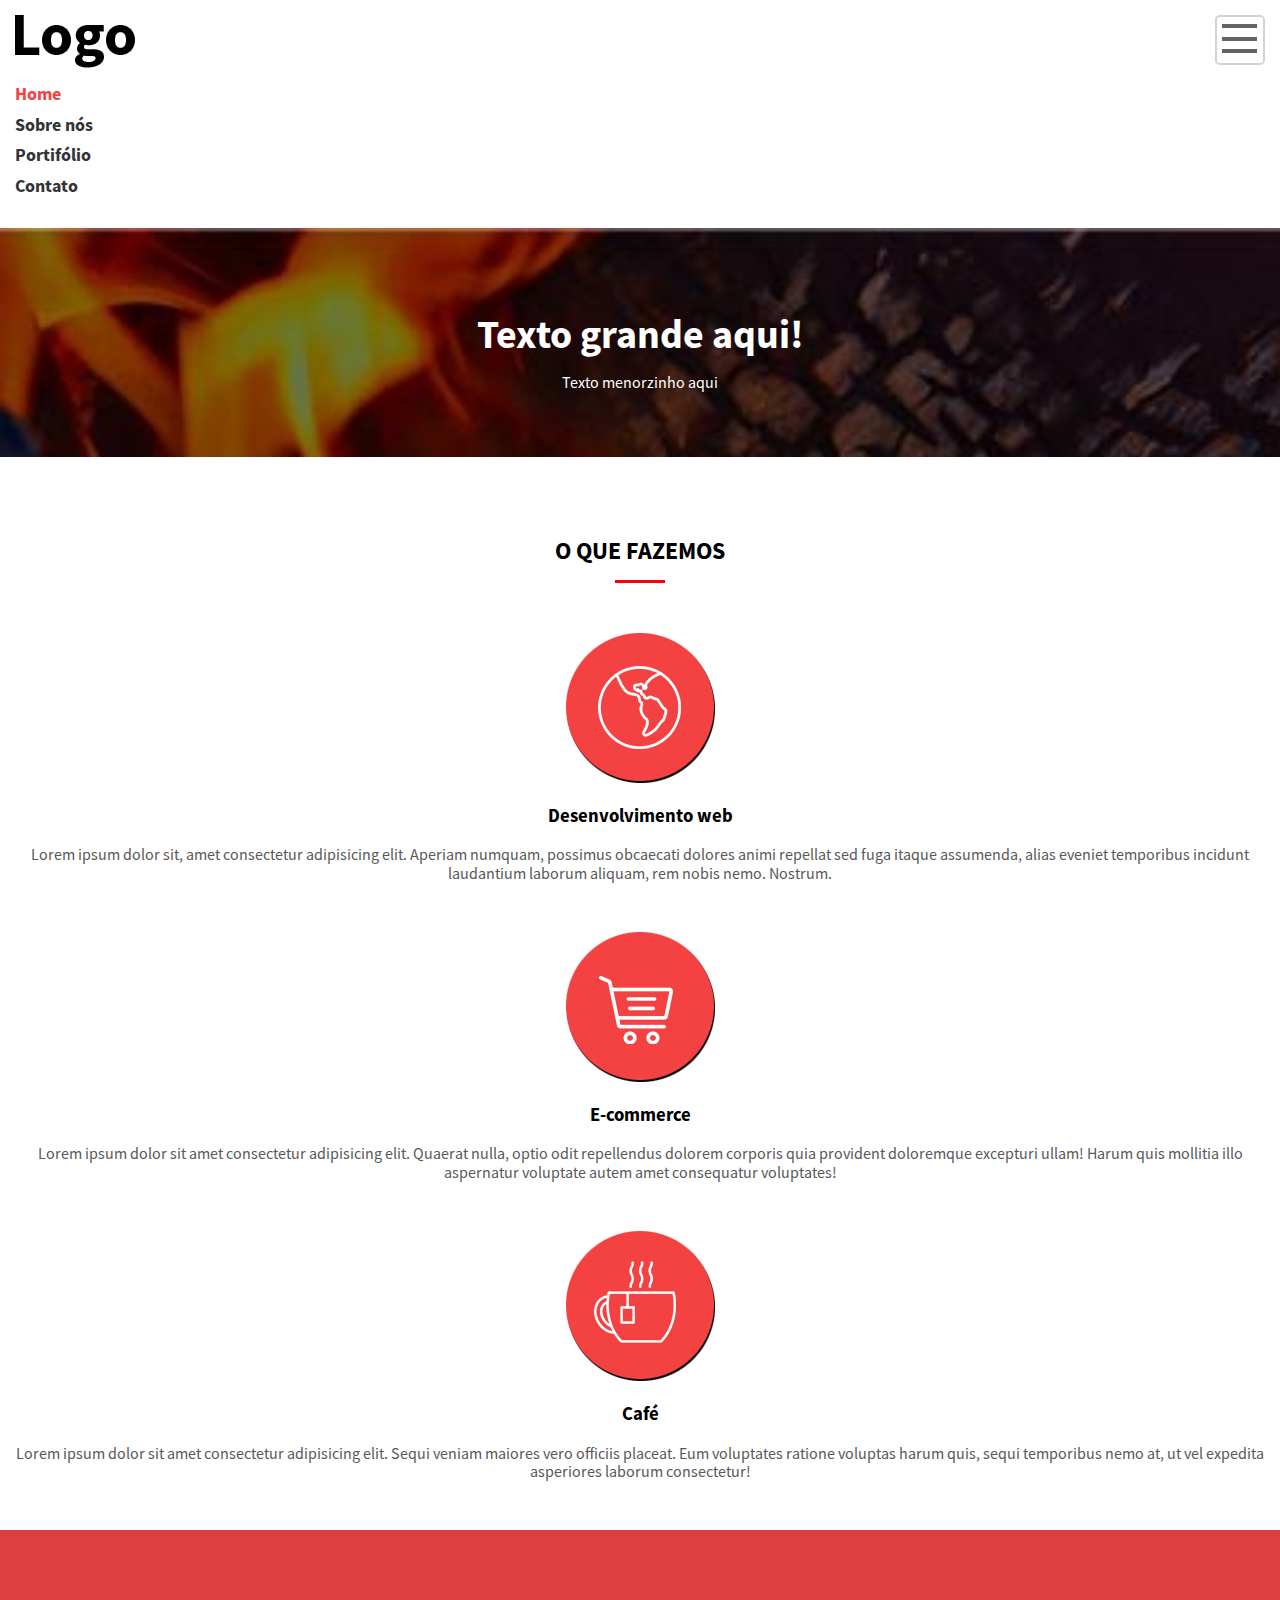
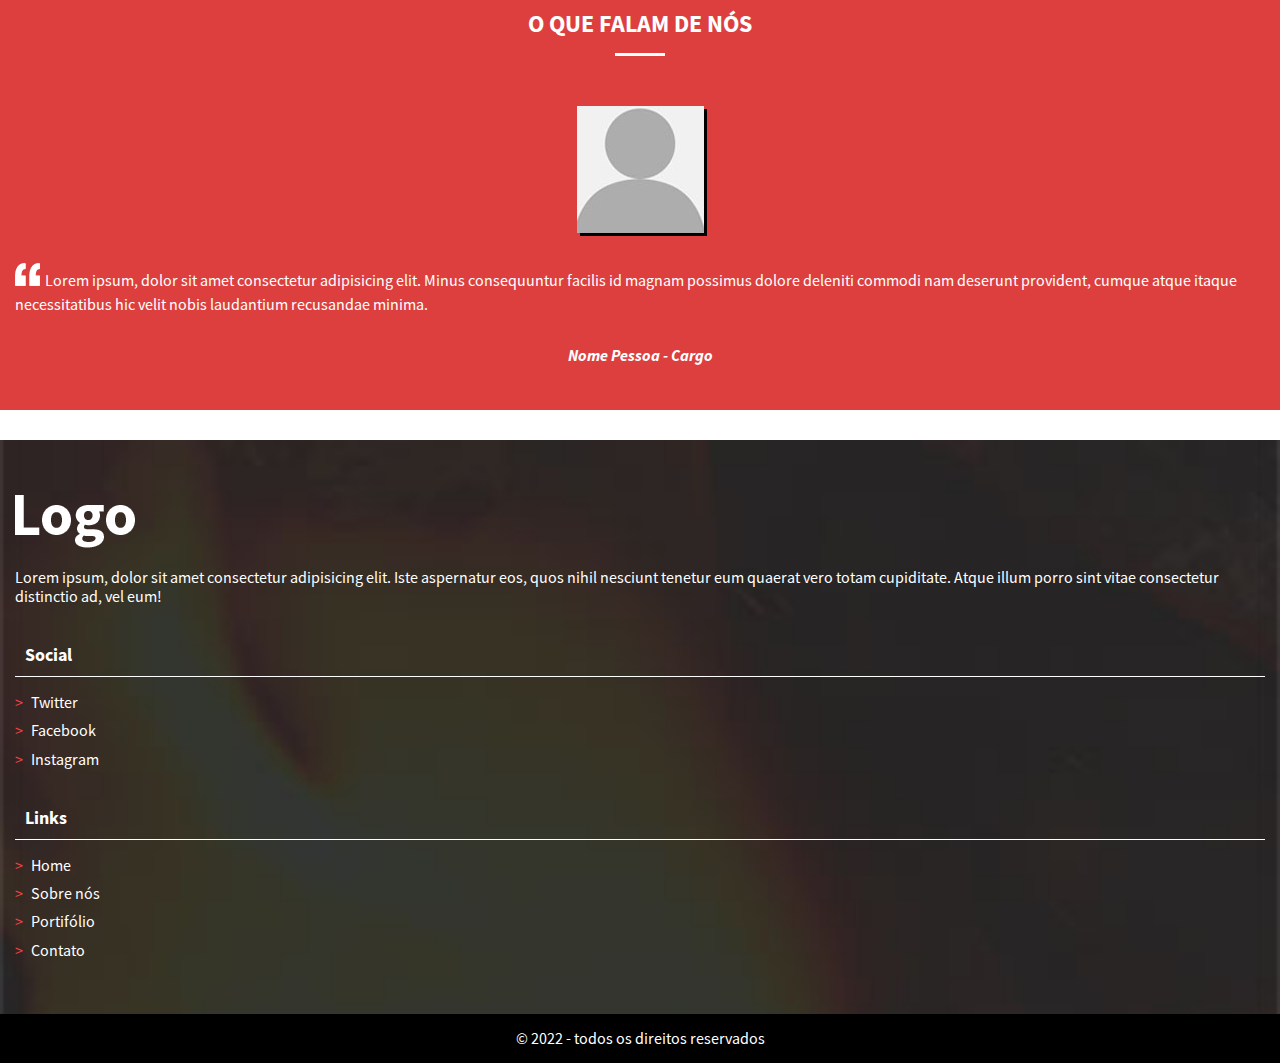
==== index.html @ a88d6692 "Add files via upload" ====
<!DOCTYPE html>
<html lang="pt-br">

<head>
    <meta charset="UTF-8">
    <meta http-equiv="X-UA-Compatible" content="IE=edge">
    <meta name="viewport" content="width=device-width, initial-scale=1.0">
    <link rel="stylesheet" href="css/normalize.css">
    <link rel="stylesheet" href="css/style.css">
    <link rel="stylesheet" href="css/style-home.css">
    <title>Design responsivo</title>
</head>

<body>
    <header class="cabecalho">
        <h1 class="logo">Design Responsivo</h1>
        <nav class="menu-principal">
            <button class="menu-principal__btn menu-principal__btn--fechar">Abrir/fechar menu</button>
            <ul class="menu-principal__lista">
                <li><a class="menu-principal__item menu-principal__item--atual" href="index.html">Home</a></li>
                <li><a class="menu-principal__item" href="sobre.html">Sobre nós</a></li>
                <li><a class="menu-principal__item" href="portifolio.html">Portifólio</a></li>
                <li><a class="menu-principal__item" href="contato.html">Contato</a></li>
            </ul>
        </nav>
    </header>
    <main>
        <header class="cabecalho-home">
            <h2 class="cabecalho-home__titulo">Texto grande aqui!</h2>
            <p class="cabecalho-home__subtitulo">Texto menorzinho aqui</p>
            <a class="cabecalho-home__role" href="#servicos">role para ver mais</a>
        </header>
        <section id="servicos" class="servicos">
            <!-- seção serviços -->
            <h2 class="home__titulo">O que fazemos</h2>
            <section class="servicos__item">
                <img src="./img/icone-desenvolvimento-web.png" alt="Ícone planeta terra">
                <h3>Desenvolvimento web</h3>
                <p class="servicos__texto">Lorem ipsum dolor sit, amet consectetur adipisicing elit. Aperiam numquam, possimus obcaecati dolores
                    animi repellat sed fuga itaque assumenda, alias eveniet temporibus incidunt laudantium laborum
                    aliquam, rem nobis nemo. Nostrum.</p>
            </section>
            <section class="servicos__item">
                <img src="./img/icone-carrinho-compras.png" alt="Ícone carrinho de compras">
                <h3>E-commerce</h3>
                <p class="servicos__texto">Lorem ipsum dolor sit amet consectetur adipisicing elit. Quaerat nulla, optio odit repellendus
                    dolorem corporis quia provident doloremque excepturi ullam! Harum quis mollitia illo aspernatur
                    voluptate autem amet consequatur voluptates!</p>
            </section>
            <section class="servicos__item">
                <img src="./img/icone-cafe.png" alt="Ícone xícara de café">
                <h3>Café</h3>
                <p class="servicos__texto">Lorem ipsum dolor sit amet consectetur adipisicing elit. Sequi veniam maiores vero officiis placeat.
                    Eum voluptates ratione voluptas harum quis, sequi temporibus nemo at, ut vel expedita asperiores
                    laborum consectetur!</p>
                <!-- fim seção serviços -->
            </section>
            <section class="depoimentos">
                <!-- seção depoimentos -->
                <h2 class="home__titulo home__titulo--branco">O que falam de nós</h2>
                <section class="depoimentos__item">
                    <img class="depoimentos__img" src="./img/depoimentos/pessoa-1.jpg" alt="foto da pessoa">
                    <p class="depoimentos__texto">Lorem ipsum, dolor sit amet consectetur adipisicing elit. Minus consequuntur facilis id magnam possimus dolore deleniti commodi nam deserunt provident, cumque atque itaque necessitatibus hic velit nobis laudantium recusandae minima.</p>
                    <p class="depoimentos__pessoa">Nome Pessoa - Cargo</p>
                </section>
            </section>
            <!-- fim seção depoimentos -->
        </section>
    </main>
    <footer class="rodape">
        <div class="rodape__top">
            <div class="rodape__coluna">
                <a href="index.html" class="logo logo--branco">Design responsivo</a>
                <p>Lorem ipsum, dolor sit amet consectetur adipisicing elit. Iste aspernatur eos, quos nihil nesciunt
                    tenetur eum quaerat vero totam cupiditate. Atque illum porro sint vitae consectetur distinctio ad,
                    vel eum!</p>
            </div>
            <div class="rodape__coluna">
                <h2 class="rodape__titulo">Social</h2>
                <ul class="rodape__lista-links">
                    <li><a class="rodape__lista-links__item" href="https://www.twitter.com">Twitter</a></li>
                    <li><a class="rodape__lista-links__item" href="https://www.facebook.com">Facebook</a></li>
                    <li><a class="rodape__lista-links__item" href="https://www.instagram.com">Instagram</a></li>
                </ul>
            </div>
            <div class="rodape__coluna">
                <h2 class="rodape__titulo">Links</h2>
                <ul class="rodape__lista-links">
                    <li><a class="rodape__lista-links__item" href="index.html" target="_blank">Home</a></li>
                    <li><a class="rodape__lista-links__item" href="sobre.html" target="_blank">Sobre nós</a></li>
                    <li><a class="rodape__lista-links__item" href="portifolio.html" target="_blank">Portifólio</a></li>
                    <li><a class="rodape__lista-links__item" href="contato" target="_blank">Contato</a></li>
                </ul>
            </div>
        </div>
        <div class="rodape__bottom">
            © 2022 - todos os direitos reservados
        </div>
    </footer>
</body>

</html>
---- css/style.css ----
*{
    box-sizing: border-box;
}

img{
    max-width: 100%;
    height: auto;
}

@font-face {
    font-family: "Source Sans Pro";
    src: url("../fonts/source-sans-pro/SourceSansPro-Regular.otf");
}

@font-face {
    font-family: "Source Sans Pro";
    src: url(../fonts/source-sans-pro/SourceSansPro-Bold.otf);
    font-weight: bold;
}

@font-face {
    font-family: "Source Sans Pro";
    src: url(../fonts/source-sans-pro/SourceSansPro-BoldIt.otf);
    font-weight: bold;
    font-style: italic;
}

body{
    font-family: "Source Sans Pro";
}

.cabecalho{
    background: white;
    padding: 15px;
}

.logo{
    background-image: url(../img/logotipo-preto.png);
    background-repeat: no-repeat;
    display: block;
    width: 120px;
    height: 53px;
    text-indent: -9999px;
    margin: 0;
}

.logo--branco{
    background-image: url(../img/logotipo-branco.png);
}

.menu-principal__btn{
    display: block;
    width: 50px;
    height: 50px;
    text-indent: -9999px;
    background-color: white;
    background-image: url(../img/menuprincipal-btn-bg.png);
    background-position: -48px 7px;
    background-repeat: no-repeat;
    border-color: lightgrey;
    border-style: solid;
    border-radius: 5px;
    cursor: pointer;

    position: absolute;
    top: 15px;
    right: 15px;
}

.menu-principal__btn--fechar{
    background-position: 5px 5px;
}

.menu-principal__lista{
    padding: 0;
    list-style: none;
}

.menu-principal__item{
    text-decoration: none;
    font-weight: bold;
    color: #343434;
    margin-bottom: 10px;
    display: block;
    font-size: 18px;
}

.menu-principal__item--atual{
    color: #f44242
}

/* rodape */

.rodape{
    color: white;
}

.rodape .logo{
    margin-bottom: 20px;
}

.rodape__top{
    background-color: #272525;    
    background-image: url(../img/rodape-bg.jpg);
    background-size: cover;
    padding: 15px;
}

.rodape__bottom{
    background-color: black;
    text-align: center;
    padding: 15px;
}

.rodape__coluna{
    margin-top: 40px;
    margin-bottom: 40px;
}

.rodape__titulo{
    border-bottom: 1px solid white;
    padding: 0 10px 10px;
    font-size: 18px;
}

.rodape__lista-links{
    padding: 0;
    list-style: none;
}

.rodape__lista-links__item{
    color: white;
    text-decoration: none;
    margin-bottom: 10px;
    display: block;
}

.rodape__lista-links__item::before{
    content:">";
    margin-right: 8px;
    color: #f44242;
}
---- css/style-home.css ----
.cabecalho-home{
    background: url("../img/cabecalho-home-bg.jpg") black no-repeat;
    background-size: cover;
    color: white;
    text-align: center;
    padding: 50px 0;
}

.cabecalho-home__titulo{
    font-size: 40px;
    margin-bottom: 0;
}

.cabecalho-home__role{
    display: none;
}

.home__titulo{
    text-align: center;
    text-transform: uppercase;
    margin: 50px;
}

.home__titulo::after{
    content: "";
    display: block;
    margin: 50px;
    width: 50px;
    height: 3px;
    background-color: red;
    margin: 0 auto;
    margin-top: 15px;
}

.home__titulo--branco::after{
    background-color: white;
}

.servicos{
    padding: 30px 0;
}

.servicos__item{
    text-align: center;
    padding: 0 15px;
    margin-bottom: 50px;
}

.servicos__texto{
    color: #585858;
}

.depoimentos{
    background-color: #dd3f3f;
    background-image: url("../img/cabecalho-pagina-bg.jpg");
    background-attachment: fixed;
    color: white;
    padding: 30px 0;
}

.depoimentos__item{
    padding: 0 15px;
}

.depoimentos__img{
    display: block;
    margin: 0 auto;
    box-shadow: 3px 3px 0 black;
    margin-bottom: 30px;
}

.depoimentos__texto{
    line-height: 24px;
    margin-bottom: 30px;
}

.depoimentos__texto::before{
    background: url("../img/aspas.png") no-repeat;
    content: "";
    display: inline-block;
    width: 25px;
    height: 23px;
    margin-right: 5px;
}
.depoimentos__pessoa{
    text-align: center;
    font-weight: bold;
    font-style: italic;
}
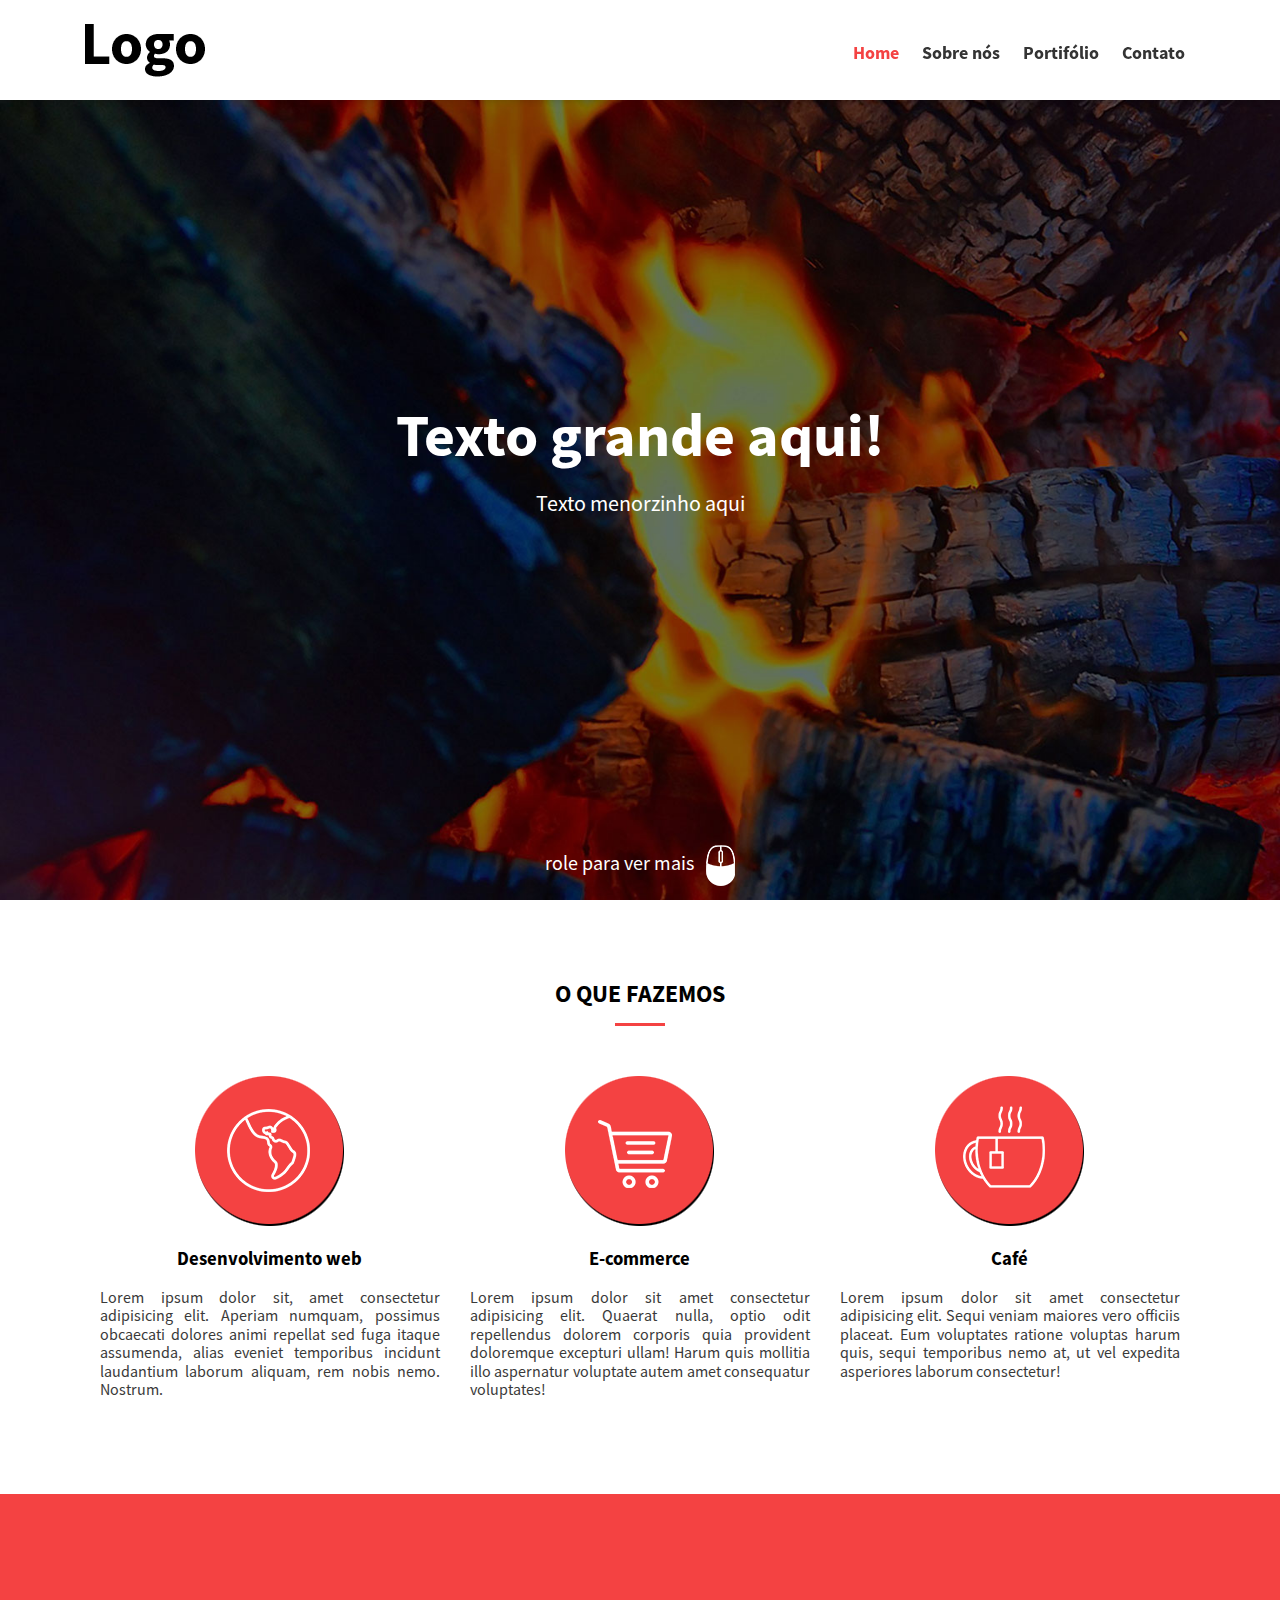
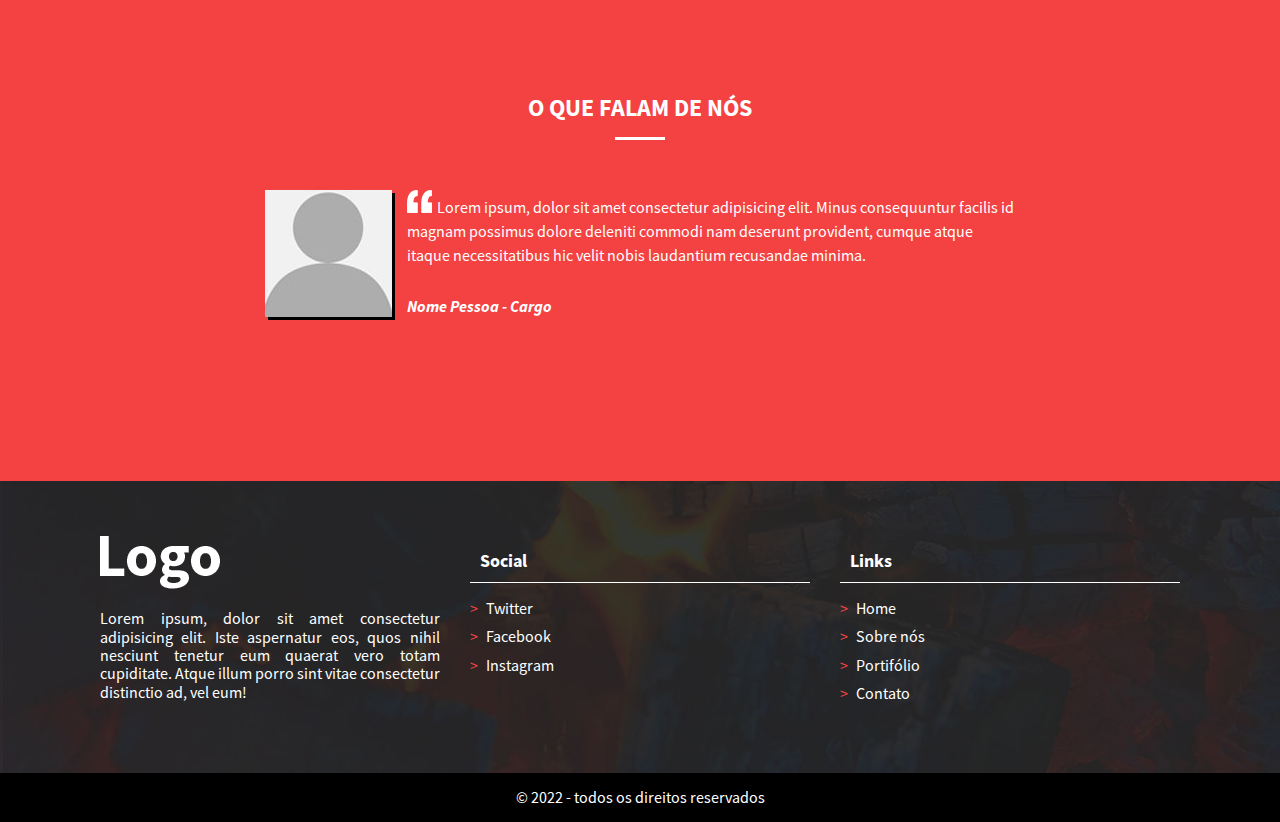
==== commit d7f6738c: "implementação de funcionalidade de menu expansivo e correção de links do footer" ====
--- a/index.html
+++ b/index.html
@@ -5,24 +5,24 @@
     <meta charset="UTF-8">
     <meta http-equiv="X-UA-Compatible" content="IE=edge">
     <meta name="viewport" content="width=device-width, initial-scale=1.0">
-    <link rel="stylesheet" href="css/normalize.css">
-    <link rel="stylesheet" href="css/style.css">
-    <link rel="stylesheet" href="css/style-home.css">
+    <link rel="stylesheet" href="css/styles.css">
     <title>Design responsivo</title>
 </head>
 
 <body>
     <header class="cabecalho">
-        <h1 class="logo">Design Responsivo</h1>
-        <nav class="menu-principal">
-            <button class="menu-principal__btn menu-principal__btn--fechar">Abrir/fechar menu</button>
-            <ul class="menu-principal__lista">
-                <li><a class="menu-principal__item menu-principal__item--atual" href="index.html">Home</a></li>
-                <li><a class="menu-principal__item" href="sobre.html">Sobre nós</a></li>
-                <li><a class="menu-principal__item" href="portifolio.html">Portifólio</a></li>
-                <li><a class="menu-principal__item" href="contato.html">Contato</a></li>
-            </ul>
-        </nav>
+        <div class="container">
+            <h1 class="logo">Design Responsivo</h1>
+            <nav class="menu-principal menu-principal--fechado">
+                <button class="menu-principal__btn menu-principal__btn--fechar">Abrir/fechar menu</button>
+                <ul class="menu-principal__lista">
+                    <li><a class="menu-principal__item menu-principal__item--atual" href="index.html">Home</a></li>
+                    <li><a class="menu-principal__item" href="sobre.html">Sobre nós</a></li>
+                    <li><a class="menu-principal__item" href="portifolio.html">Portifólio</a></li>
+                    <li><a class="menu-principal__item" href="contato.html">Contato</a></li>
+                </ul>
+            </nav>
+        </div>
     </header>
     <main>
         <header class="cabecalho-home">
@@ -32,71 +32,89 @@
         </header>
         <section id="servicos" class="servicos">
             <!-- seção serviços -->
-            <h2 class="home__titulo">O que fazemos</h2>
-            <section class="servicos__item">
-                <img src="./img/icone-desenvolvimento-web.png" alt="Ícone planeta terra">
-                <h3>Desenvolvimento web</h3>
-                <p class="servicos__texto">Lorem ipsum dolor sit, amet consectetur adipisicing elit. Aperiam numquam, possimus obcaecati dolores
-                    animi repellat sed fuga itaque assumenda, alias eveniet temporibus incidunt laudantium laborum
-                    aliquam, rem nobis nemo. Nostrum.</p>
-            </section>
-            <section class="servicos__item">
-                <img src="./img/icone-carrinho-compras.png" alt="Ícone carrinho de compras">
-                <h3>E-commerce</h3>
-                <p class="servicos__texto">Lorem ipsum dolor sit amet consectetur adipisicing elit. Quaerat nulla, optio odit repellendus
-                    dolorem corporis quia provident doloremque excepturi ullam! Harum quis mollitia illo aspernatur
-                    voluptate autem amet consequatur voluptates!</p>
-            </section>
-            <section class="servicos__item">
-                <img src="./img/icone-cafe.png" alt="Ícone xícara de café">
-                <h3>Café</h3>
-                <p class="servicos__texto">Lorem ipsum dolor sit amet consectetur adipisicing elit. Sequi veniam maiores vero officiis placeat.
-                    Eum voluptates ratione voluptas harum quis, sequi temporibus nemo at, ut vel expedita asperiores
-                    laborum consectetur!</p>
-                <!-- fim seção serviços -->
-            </section>
-            <section class="depoimentos">
-                <!-- seção depoimentos -->
+            <div class="container">
+                <h2 class="home__titulo">O que fazemos</h2>
+                <section class="servicos__item">
+                    <img src="./img/icone-desenvolvimento-web.png" alt="Ícone planeta terra">
+                    <h3>Desenvolvimento web</h3>
+                    <p class="servicos__texto">Lorem ipsum dolor sit, amet consectetur adipisicing elit. Aperiam
+                        numquam,
+                        possimus obcaecati dolores
+                        animi repellat sed fuga itaque assumenda, alias eveniet temporibus incidunt laudantium laborum
+                        aliquam, rem nobis nemo. Nostrum.</p>
+                </section>
+                <section class="servicos__item">
+                    <img src="./img/icone-carrinho-compras.png" alt="Ícone carrinho de compras">
+                    <h3>E-commerce</h3>
+                    <p class="servicos__texto">Lorem ipsum dolor sit amet consectetur adipisicing elit. Quaerat nulla,
+                        optio
+                        odit repellendus
+                        dolorem corporis quia provident doloremque excepturi ullam! Harum quis mollitia illo aspernatur
+                        voluptate autem amet consequatur voluptates!</p>
+                </section>
+                <section class="servicos__item">
+                    <img src="./img/icone-cafe.png" alt="Ícone xícara de café">
+                    <h3>Café</h3>
+                    <p class="servicos__texto">Lorem ipsum dolor sit amet consectetur adipisicing elit. Sequi veniam
+                        maiores
+                        vero officiis placeat.
+                        Eum voluptates ratione voluptas harum quis, sequi temporibus nemo at, ut vel expedita asperiores
+                        laborum consectetur!</p>
+            </div> <!-- fim do container-->
+            <!-- fim seção serviços -->
+        </section>
+        <section class="depoimentos">
+            <!-- seção depoimentos -->
+            <div class="container">
                 <h2 class="home__titulo home__titulo--branco">O que falam de nós</h2>
                 <section class="depoimentos__item">
                     <img class="depoimentos__img" src="./img/depoimentos/pessoa-1.jpg" alt="foto da pessoa">
-                    <p class="depoimentos__texto">Lorem ipsum, dolor sit amet consectetur adipisicing elit. Minus consequuntur facilis id magnam possimus dolore deleniti commodi nam deserunt provident, cumque atque itaque necessitatibus hic velit nobis laudantium recusandae minima.</p>
+                    <p class="depoimentos__texto">Lorem ipsum, dolor sit amet consectetur adipisicing elit. Minus
+                        consequuntur facilis id magnam possimus dolore deleniti commodi nam deserunt provident, cumque
+                        atque itaque necessitatibus hic velit nobis laudantium recusandae minima.</p>
                     <p class="depoimentos__pessoa">Nome Pessoa - Cargo</p>
                 </section>
-            </section>
-            <!-- fim seção depoimentos -->
+            </div>
+        </section>
+        <!-- fim seção depoimentos -->
         </section>
     </main>
     <footer class="rodape">
         <div class="rodape__top">
-            <div class="rodape__coluna">
-                <a href="index.html" class="logo logo--branco">Design responsivo</a>
-                <p>Lorem ipsum, dolor sit amet consectetur adipisicing elit. Iste aspernatur eos, quos nihil nesciunt
-                    tenetur eum quaerat vero totam cupiditate. Atque illum porro sint vitae consectetur distinctio ad,
-                    vel eum!</p>
-            </div>
-            <div class="rodape__coluna">
-                <h2 class="rodape__titulo">Social</h2>
-                <ul class="rodape__lista-links">
-                    <li><a class="rodape__lista-links__item" href="https://www.twitter.com">Twitter</a></li>
-                    <li><a class="rodape__lista-links__item" href="https://www.facebook.com">Facebook</a></li>
-                    <li><a class="rodape__lista-links__item" href="https://www.instagram.com">Instagram</a></li>
-                </ul>
-            </div>
-            <div class="rodape__coluna">
-                <h2 class="rodape__titulo">Links</h2>
-                <ul class="rodape__lista-links">
-                    <li><a class="rodape__lista-links__item" href="index.html" target="_blank">Home</a></li>
-                    <li><a class="rodape__lista-links__item" href="sobre.html" target="_blank">Sobre nós</a></li>
-                    <li><a class="rodape__lista-links__item" href="portifolio.html" target="_blank">Portifólio</a></li>
-                    <li><a class="rodape__lista-links__item" href="contato" target="_blank">Contato</a></li>
-                </ul>
+            <div class="container">
+                <div class="rodape__coluna">
+                    <a href="index.html" class="logo logo--branco">Design responsivo</a>
+                    <p>Lorem ipsum, dolor sit amet consectetur adipisicing elit. Iste aspernatur eos, quos nihil
+                        nesciunt
+                        tenetur eum quaerat vero totam cupiditate. Atque illum porro sint vitae consectetur distinctio
+                        ad,
+                        vel eum!</p>
+                </div>
+                <div class="rodape__coluna">
+                    <h2 class="rodape__titulo">Social</h2>
+                    <ul class="rodape__lista-links">
+                        <li><a class="rodape__lista-links__item" target="_blank" href="https://www.twitter.com">Twitter</a></li>
+                        <li><a class="rodape__lista-links__item" target="_blank" href="https://www.facebook.com">Facebook</a></li>
+                        <li><a class="rodape__lista-links__item" target="_blank" href="https://www.instagram.com">Instagram</a></li>
+                    </ul>
+                </div>
+                <div class="rodape__coluna">
+                    <h2 class="rodape__titulo">Links</h2>
+                    <ul class="rodape__lista-links">
+                        <li><a class="rodape__lista-links__item" href="index.html" >Home</a></li>
+                        <li><a class="rodape__lista-links__item" href="sobre.html" >Sobre nós</a></li>
+                        <li><a class="rodape__lista-links__item" href="portifolio.html" >Portifólio</a>
+                        </li>
+                        <li><a class="rodape__lista-links__item" href="contato.html">Contato</a></li>
+                    </ul>
+                </div>
             </div>
         </div>
         <div class="rodape__bottom">
             © 2022 - todos os direitos reservados
         </div>
     </footer>
+    <script src="/js/main.js"></script>
 </body>
 
 </html>--- a/css/styles.css
+++ b/css/styles.css
@@ -0,0 +1,770 @@
+/*! normalize.css v8.0.1 | MIT License | github.com/necolas/normalize.css */
+/* Document
+   ========================================================================== */
+/**
+ * 1. Correct the line height in all browsers.
+ * 2. Prevent adjustments of font size after orientation changes in iOS.
+ */
+html {
+  line-height: 1.15;
+  /* 1 */
+  -webkit-text-size-adjust: 100%;
+  /* 2 */ }
+
+/* Sections
+     ========================================================================== */
+/**
+   * Remove the margin in all browsers.
+   */
+body {
+  margin: 0; }
+
+/**
+   * Render the `main` element consistently in IE.
+   */
+main {
+  display: block; }
+
+/**
+   * Correct the font size and margin on `h1` elements within `section` and
+   * `article` contexts in Chrome, Firefox, and Safari.
+   */
+h1 {
+  font-size: 2em;
+  margin: 0.67em 0; }
+
+/* Grouping content
+     ========================================================================== */
+/**
+   * 1. Add the correct box sizing in Firefox.
+   * 2. Show the overflow in Edge and IE.
+   */
+hr {
+  box-sizing: content-box;
+  /* 1 */
+  height: 0;
+  /* 1 */
+  overflow: visible;
+  /* 2 */ }
+
+/**
+   * 1. Correct the inheritance and scaling of font size in all browsers.
+   * 2. Correct the odd `em` font sizing in all browsers.
+   */
+pre {
+  font-family: monospace, monospace;
+  /* 1 */
+  font-size: 1em;
+  /* 2 */ }
+
+/* Text-level semantics
+     ========================================================================== */
+/**
+   * Remove the gray background on active links in IE 10.
+   */
+a {
+  background-color: transparent; }
+
+/**
+   * 1. Remove the bottom border in Chrome 57-
+   * 2. Add the correct text decoration in Chrome, Edge, IE, Opera, and Safari.
+   */
+abbr[title] {
+  border-bottom: none;
+  /* 1 */
+  text-decoration: underline;
+  /* 2 */
+  text-decoration: underline dotted;
+  /* 2 */ }
+
+/**
+   * Add the correct font weight in Chrome, Edge, and Safari.
+   */
+b,
+strong {
+  font-weight: bolder; }
+
+/**
+   * 1. Correct the inheritance and scaling of font size in all browsers.
+   * 2. Correct the odd `em` font sizing in all browsers.
+   */
+code,
+kbd,
+samp {
+  font-family: monospace, monospace;
+  /* 1 */
+  font-size: 1em;
+  /* 2 */ }
+
+/**
+   * Add the correct font size in all browsers.
+   */
+small {
+  font-size: 80%; }
+
+/**
+   * Prevent `sub` and `sup` elements from affecting the line height in
+   * all browsers.
+   */
+sub,
+sup {
+  font-size: 75%;
+  line-height: 0;
+  position: relative;
+  vertical-align: baseline; }
+
+sub {
+  bottom: -0.25em; }
+
+sup {
+  top: -0.5em; }
+
+/* Embedded content
+     ========================================================================== */
+/**
+   * Remove the border on images inside links in IE 10.
+   */
+img {
+  border-style: none; }
+
+/* Forms
+     ========================================================================== */
+/**
+   * 1. Change the font styles in all browsers.
+   * 2. Remove the margin in Firefox and Safari.
+   */
+button,
+input,
+optgroup,
+select,
+textarea {
+  font-family: inherit;
+  /* 1 */
+  font-size: 100%;
+  /* 1 */
+  line-height: 1.15;
+  /* 1 */
+  margin: 0;
+  /* 2 */ }
+
+/**
+   * Show the overflow in IE.
+   * 1. Show the overflow in Edge.
+   */
+button,
+input {
+  /* 1 */
+  overflow: visible; }
+
+/**
+   * Remove the inheritance of text transform in Edge, Firefox, and IE.
+   * 1. Remove the inheritance of text transform in Firefox.
+   */
+button,
+select {
+  /* 1 */
+  text-transform: none; }
+
+/**
+   * Correct the inability to style clickable types in iOS and Safari.
+   */
+button,
+[type="button"],
+[type="reset"],
+[type="submit"] {
+  -webkit-appearance: button; }
+
+/**
+   * Remove the inner border and padding in Firefox.
+   */
+button::-moz-focus-inner,
+[type="button"]::-moz-focus-inner,
+[type="reset"]::-moz-focus-inner,
+[type="submit"]::-moz-focus-inner {
+  border-style: none;
+  padding: 0; }
+
+/**
+   * Restore the focus styles unset by the previous rule.
+   */
+button:-moz-focusring,
+[type="button"]:-moz-focusring,
+[type="reset"]:-moz-focusring,
+[type="submit"]:-moz-focusring {
+  outline: 1px dotted ButtonText; }
+
+/**
+   * Correct the padding in Firefox.
+   */
+fieldset {
+  padding: 0.35em 0.75em 0.625em; }
+
+/**
+   * 1. Correct the text wrapping in Edge and IE.
+   * 2. Correct the color inheritance from `fieldset` elements in IE.
+   * 3. Remove the padding so developers are not caught out when they zero out
+   *    `fieldset` elements in all browsers.
+   */
+legend {
+  box-sizing: border-box;
+  /* 1 */
+  color: inherit;
+  /* 2 */
+  display: table;
+  /* 1 */
+  max-width: 100%;
+  /* 1 */
+  padding: 0;
+  /* 3 */
+  white-space: normal;
+  /* 1 */ }
+
+/**
+   * Add the correct vertical alignment in Chrome, Firefox, and Opera.
+   */
+progress {
+  vertical-align: baseline; }
+
+/**
+   * Remove the default vertical scrollbar in IE 10+.
+   */
+textarea {
+  overflow: auto; }
+
+/**
+   * 1. Add the correct box sizing in IE 10.
+   * 2. Remove the padding in IE 10.
+   */
+[type="checkbox"],
+[type="radio"] {
+  box-sizing: border-box;
+  /* 1 */
+  padding: 0;
+  /* 2 */ }
+
+/**
+   * Correct the cursor style of increment and decrement buttons in Chrome.
+   */
+[type="number"]::-webkit-inner-spin-button,
+[type="number"]::-webkit-outer-spin-button {
+  height: auto; }
+
+/**
+   * 1. Correct the odd appearance in Chrome and Safari.
+   * 2. Correct the outline style in Safari.
+   */
+[type="search"] {
+  -webkit-appearance: textfield;
+  /* 1 */
+  outline-offset: -2px;
+  /* 2 */ }
+
+/**
+   * Remove the inner padding in Chrome and Safari on macOS.
+   */
+[type="search"]::-webkit-search-decoration {
+  -webkit-appearance: none; }
+
+/**
+   * 1. Correct the inability to style clickable types in iOS and Safari.
+   * 2. Change font properties to `inherit` in Safari.
+   */
+::-webkit-file-upload-button {
+  -webkit-appearance: button;
+  /* 1 */
+  font: inherit;
+  /* 2 */ }
+
+/* Interactive
+     ========================================================================== */
+/*
+   * Add the correct display in Edge, IE 10+, and Firefox.
+   */
+details {
+  display: block; }
+
+/*
+   * Add the correct display in all browsers.
+   */
+summary {
+  display: list-item; }
+
+/* Misc
+     ========================================================================== */
+/**
+   * Add the correct display in IE 10+.
+   */
+template {
+  display: none; }
+
+/**
+   * Add the correct display in IE 10.
+   */
+[hidden] {
+  display: none; }
+
+@font-face {
+  font-family: "Source Sans Pro";
+  src: url("../fonts/source-sans-pro/SourceSansPro-Regular.otf"); }
+
+@font-face {
+  font-family: "Source Sans Pro";
+  src: url(../fonts/source-sans-pro/SourceSansPro-Bold.otf);
+  font-weight: bold; }
+
+@font-face {
+  font-family: "Source Sans Pro";
+  src: url(../fonts/source-sans-pro/SourceSansPro-BoldIt.otf);
+  font-weight: bold;
+  font-style: italic; }
+
+* {
+  box-sizing: border-box; }
+
+img {
+  max-width: 100%;
+  height: auto; }
+
+body {
+  font-family: "Source Sans Pro"; }
+
+.container {
+  margin: 0 auto;
+  padding-left: 15px;
+  padding-right: 15px; }
+  @media (min-width: 576px) {
+    .container {
+      width: 540px; } }
+  @media (min-width: 768px) {
+    .container {
+      width: 720px; } }
+  @media (min-width: 992px) {
+    .container {
+      width: 960px; } }
+  @media (min-width: 1200px) {
+    .container {
+      width: 1140px; } }
+
+.cabecalho {
+  background: white;
+  padding: 15px 0;
+  position: fixed;
+  width: 100%;
+  z-index: 99;
+  box-shadow: 0 0 7px rgba(0, 0, 0, 0.2); }
+  @media (min-width: 768px) {
+    .cabecalho {
+      min-height: 100px; }
+      .cabecalho .logo {
+        float: left;
+        margin-top: 8.5px; }
+      .cabecalho .menu-principal {
+        float: right;
+        margin-top: 12px; }
+        .cabecalho .menu-principal__lista {
+          margin-bottom: 0; } }
+
+.rodape {
+  color: white; }
+  .rodape .logo {
+    margin-bottom: 20px; }
+  .rodape p {
+    text-align: justify; }
+  .rodape__top {
+    background-color: #272525;
+    background-image: url(../img/rodape-bg.jpg);
+    background-size: cover;
+    padding: 15px;
+    padding-bottom: 15px;
+    overflow: auto; }
+  .rodape__bottom {
+    background-color: black;
+    text-align: center;
+    padding: 15px; }
+  .rodape__coluna {
+    margin-top: 40px;
+    margin-bottom: 40px; }
+  .rodape__titulo {
+    border-bottom: 1px solid white;
+    padding: 0 10px 10px;
+    font-size: 18px; }
+  .rodape__lista-links {
+    padding: 0;
+    list-style: none; }
+  .rodape__lista-links__item {
+    color: white;
+    text-decoration: none;
+    margin-bottom: 10px;
+    display: block; }
+  .rodape__lista-links__item::before {
+    content: ">";
+    margin-right: 8px;
+    color: #f44242; }
+  @media (min-width: 768px) {
+    .rodape__top {
+      background-image: url("../../img/rodape-bg-md.jpg"); }
+    .rodape__coluna {
+      float: left;
+      width: 33.333%;
+      padding: 0 15px; } }
+  @media (min-width: 1200px) {
+    .rodape__top {
+      background-image: url("../../img/rodape-bg-xl.jpg"); } }
+
+.text-center {
+  text-align: center; }
+
+.text-justify {
+  text-align: justify; }
+
+.img-left {
+  float: left; }
+
+@media (min-width: 768px) {
+  .img-left-md {
+    float: left;
+    margin: 5px 10px 5px 0; } }
+
+.depoimentos {
+  background-color: #f44242;
+  background-image: url("../img/cabecalho-pagina-bg.jpg");
+  background-attachment: fixed;
+  color: white;
+  padding: 30px 0; }
+  .depoimentos__item {
+    max-width: 750px;
+    margin: 0 auto; }
+  .depoimentos__img {
+    display: block;
+    margin: 0 auto;
+    box-shadow: 3px 3px 0 black;
+    margin-bottom: 30px; }
+  .depoimentos__texto {
+    line-height: 24px;
+    margin-bottom: 30px; }
+  .depoimentos__texto::before {
+    background: url("../img/aspas.png") no-repeat;
+    content: "";
+    display: inline-block;
+    width: 25px;
+    height: 23px;
+    margin-right: 5px; }
+  .depoimentos__pessoa {
+    text-align: center;
+    font-weight: bold;
+    font-style: italic; }
+  @media (min-width: 768px) {
+    .depoimentos {
+      padding: 150px 0; }
+      .depoimentos__img {
+        float: left;
+        margin-right: 15px; }
+      .depoimentos__pessoa {
+        text-align: justify; } }
+
+.formulario {
+  background-color: #efecec;
+  margin: 80px -15px;
+  padding: 40px 15px;
+  box-shadow: 0 3px 5px #989898; }
+  .formulario__grupo {
+    margin-bottom: 15px; }
+  .formulario__campo {
+    width: 100%;
+    border: 1px solid #c4c4c4;
+    border-radius: 5px;
+    padding: 10px 5px; }
+  .formulario__label {
+    color: #343434; }
+  .formulario__btn {
+    background-color: white;
+    border-radius: 300px;
+    border: 3px solid #f44242;
+    color: #f44242;
+    padding: 5px 20px;
+    cursor: pointer;
+    display: block;
+    margin: 0 auto;
+    font-weight: bold; }
+  @media (min-width: 768px) {
+    .formulario {
+      padding-bottom: 0; }
+      .formulario__grupo {
+        float: left;
+        width: 100%; }
+      .formulario__grupo--coluna-esq {
+        width: 50%;
+        padding-right: 15px; }
+      .formulario__grupo--coluna-dir {
+        width: 50%;
+        padding-left: 15px; }
+      .formulario__btn {
+        font-size: 20px;
+        transform: translateY(-37px); } }
+
+.logo {
+  background-image: url(../img/logotipo-preto.png);
+  background-repeat: no-repeat;
+  display: block;
+  width: 120px;
+  height: 53px;
+  text-indent: -9999px;
+  margin: 0; }
+  .logo--branco {
+    background-image: url(../img/logotipo-branco.png); }
+
+.mapa {
+  background-color: #f44242;
+  width: 100%;
+  height: 0;
+  padding-bottom: 100%;
+  position: relative;
+  overflow: auto;
+  margin: 0 -15px -25px 0; }
+  .mapa iframe {
+    width: 100% !important;
+    height: 100% !important;
+    overflow: hidden;
+    position: absolute;
+    top: 0;
+    left: 0; }
+  @media (min-width: 450px) {
+    .mapa {
+      padding-bottom: 60%; } }
+  @media (min-width: 768px) {
+    .mapa {
+      padding-bottom: 40%; } }
+  @media (min-width: 992px) {
+    .mapa {
+      padding-bottom: 25%; } }
+
+.menu-principal__btn {
+  display: block;
+  width: 50px;
+  height: 50px;
+  text-indent: -9999px;
+  background-color: white;
+  background-image: url(../img/menuprincipal-btn-bg.png);
+  background-position: -48px 7px;
+  background-repeat: no-repeat;
+  border-color: lightgrey;
+  border-style: solid;
+  border-radius: 5px;
+  cursor: pointer;
+  position: absolute;
+  top: 15px;
+  right: 15px; }
+  @media (min-width: 768px) {
+    .menu-principal__btn {
+      display: none; } }
+
+.menu-principal__lista {
+  padding: 0;
+  list-style: none;
+  transition: margin 250ms ease-out; }
+  @media (min-width: 768px) {
+    .menu-principal__lista li {
+      display: inline-block;
+      margin: 0 10px; } }
+
+.menu-principal__item {
+  text-decoration: none;
+  font-weight: bold;
+  color: #343434;
+  margin-bottom: 10px;
+  display: block;
+  font-size: 18px;
+  height: 20px;
+  transition: all 250ms ease-out; }
+
+.menu-principal__item--atual {
+  color: #f44242; }
+
+@media (max-width: 767px) {
+  .menu-principal--fechado .menu-principal__btn {
+    background-position: 5px 5px; }
+  .menu-principal--fechado .menu-principal__lista {
+    margin: 0; }
+  .menu-principal--fechado .menu-principal__item {
+    margin: 0;
+    height: 0;
+    overflow: hidden; } }
+
+.pagina-cabecalho {
+  background-color: #f44242;
+  background-image: url(../img/cabecalho-pagina-bg.jpg);
+  background-attachment: fixed;
+  color: white;
+  padding-top: 140px;
+  padding-bottom: 40px; }
+  .pagina-cabecalho__titulo {
+    text-align: center;
+    text-transform: uppercase; }
+  .pagina-cabecalho__titulo::after {
+    content: "";
+    display: block;
+    width: 50px;
+    height: 3px;
+    background-color: white;
+    margin: 0 auto;
+    margin-top: 20px; }
+
+.pagina-conteudo {
+  padding: 25px 15px;
+  overflow: auto; }
+  .pagina-conteudo p {
+    color: #3a3a3a;
+    line-height: 22px;
+    margin-top: 20px;
+    margin-bottom: 20px; }
+  @media (min-width: 768px) {
+    .pagina-conteudo {
+      padding-top: 60px;
+      padding-bottom: 60px; } }
+
+.servicos {
+  padding: 30px 0;
+  overflow: auto; }
+  .servicos__item {
+    text-align: center;
+    padding: 0 15px;
+    margin-bottom: 50px;
+    padding: 0 15px; }
+    @media (min-width: 768px) {
+      .servicos__item {
+        float: left;
+        width: 33.333%; } }
+  .servicos__texto {
+    color: #3a3a3a;
+    text-align: justify; }
+
+@media (min-width: 768px) {
+  .pagina-contato .pagina-conteudo {
+    padding-right: 150px;
+    padding-right: 150px; } }
+
+.cabecalho-home {
+  background: url("../img/cabecalho-home-bg.jpg") black no-repeat;
+  background-size: cover;
+  color: white;
+  text-align: center;
+  padding: 150px 0 50px 0; }
+  .cabecalho-home__titulo {
+    font-size: 40px;
+    margin-bottom: 0; }
+  .cabecalho-home__role {
+    display: none; }
+  @media (min-width: 768px) {
+    .cabecalho-home {
+      background-image: url("../img/cabecalho-home-bg-md.jpg"); } }
+  @media (min-width: 992px) {
+    .cabecalho-home {
+      height: 100vh; }
+      .cabecalho-home__titulo {
+        font-size: 60px;
+        margin-top: 250px; }
+      .cabecalho-home__subtitulo {
+        font-size: 22px; }
+      .cabecalho-home__role {
+        display: block;
+        position: absolute;
+        background: url("../../img/icone-mouse.png") no-repeat center right;
+        color: white;
+        bottom: 10px;
+        left: 50%;
+        height: 50px;
+        width: 190px;
+        text-align: left;
+        font-size: 20px;
+        text-decoration: none;
+        line-height: 45px;
+        margin-left: -95px; } }
+  @media (min-width: 1200px) {
+    .cabecalho-home {
+      background-image: url("../img/cabecalho-home-bg-xl.jpg"); } }
+
+.home__titulo {
+  text-align: center;
+  text-transform: uppercase;
+  margin: 50px; }
+  .home__titulo::after {
+    content: "";
+    display: block;
+    margin: 50px;
+    width: 50px;
+    height: 3px;
+    background-color: #f44242;
+    margin: 0 auto;
+    margin-top: 15px; }
+  .home__titulo--branco::after {
+    background-color: white; }
+
+.lista-trabalhos {
+  list-style: none;
+  padding: 0;
+  margin-top: 80px; }
+  .lista-trabalhos__item {
+    margin-left: -15px;
+    margin-right: -15px;
+    margin-bottom: 50px;
+    position: relative; }
+  .lista-trabalhos__item a {
+    text-decoration: none; }
+  .lista-trabalhos__img {
+    width: 100%;
+    height: auto;
+    display: block; }
+  .lista-trabalhos__titulo {
+    color: black;
+    font-size: 18px;
+    margin-left: 15px;
+    border-left: 1px solid black;
+    padding-left: 10px; }
+  @media (min-width: 768px) {
+    .lista-trabalhos__item {
+      margin: 0;
+      float: left;
+      width: 50%;
+      background-color: #f44242;
+      overflow: hidden; }
+      .lista-trabalhos__item:hover .lista-trabalhos__img {
+        opacity: 0.7;
+        transform: scale(1.2);
+        transition: 800ms; }
+      .lista-trabalhos__item:hover .lista-trabalhos__titulo {
+        opacity: 1; }
+    .lista-trabalhos__img {
+      opacity: 1;
+      transition: all opacity 300ms ease; }
+    .lista-trabalhos__titulo {
+      color: white;
+      padding: 0;
+      margin: 0;
+      border: none;
+      text-align: center;
+      position: absolute;
+      top: 40%;
+      left: 0;
+      width: 100%;
+      background: url("../../img/icone-olho.png") no-repeat bottom center;
+      padding-bottom: 35px;
+      font-size: 22px;
+      opacity: 0;
+      transition: opacity 300ms ease; } }
+  @media (min-width: 992px) {
+    .lista-trabalhos__item {
+      width: 33.333%; } }
+
+.pagina-sobre p {
+  text-align: justify; }
+
+@media (min-width: 768px) {
+  .pagina-sobre .pagina-conteudo {
+    padding-left: 150px;
+    padding-right: 150px; } }
+
+@media (max-width: 768px) {
+  .pagina-sobre img {
+    display: block;
+    margin: 0 auto;
+    width: 100%; } }
